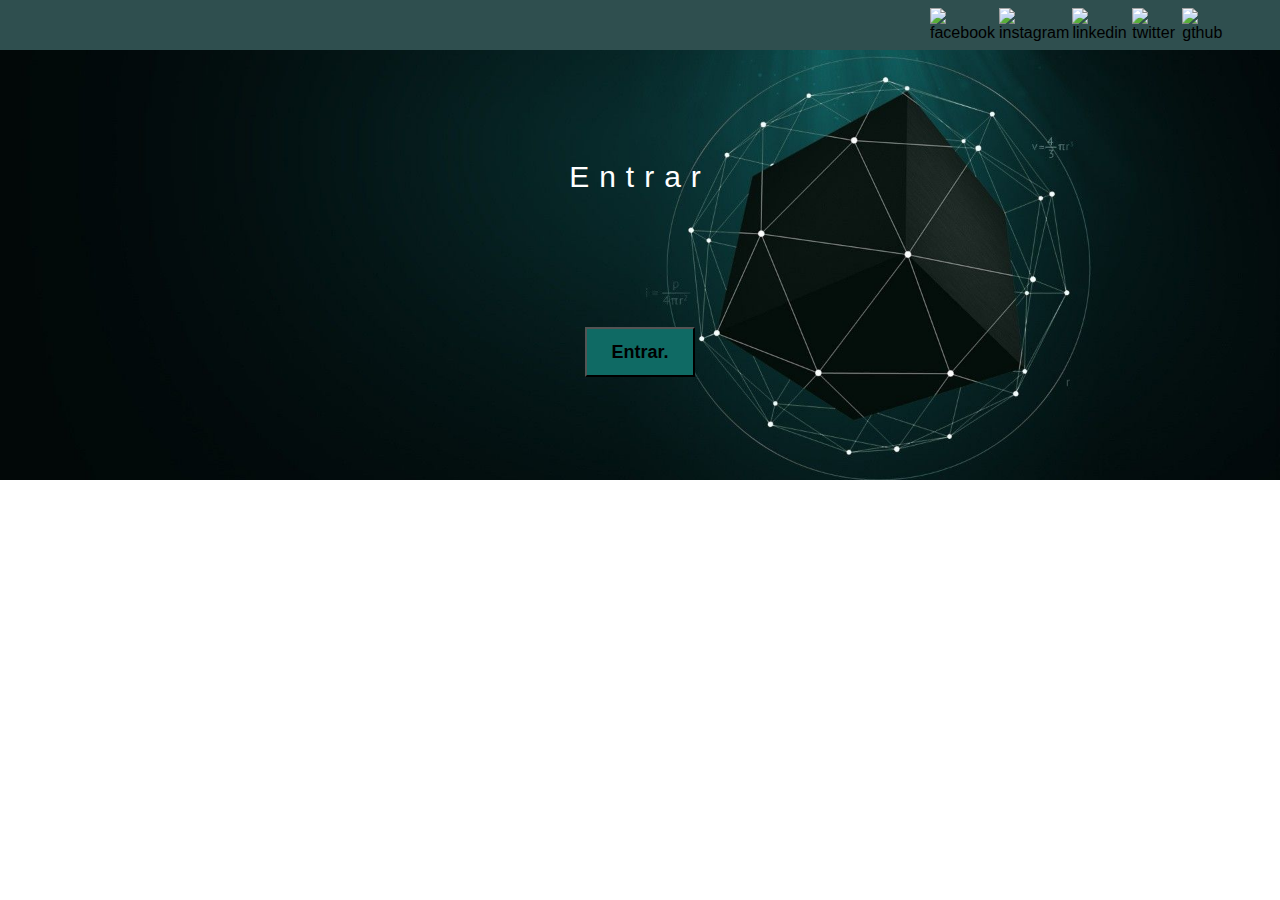
==== index.html @ 62bc81a5 "Aagregando css al index" ====
<!DOCTYPE html>
<html lang="en">
<head>
    <meta charset="UTF-8">
    <link rel="stylesheet" href="estilos/style.css">
    <meta name="viewport" content="width=device-width, initial-scale=1.0">
    <title>My blog</title>
</head>
<body class="home-body">
    <!--Inicio del header-->
    <header>
        <!--Iconos-->
        <section class="header-icons">
            <div class="icons">
                <a href=""><img src="imagenes/facebook.png" alt="facebook"></a>
                <a href=""><img src="imagenes/instagram.png" alt="instagram"></a>
                <a href=""><img src="imagenes/linkedin.png" alt="linkedin"></a>
                <a href=""><img src="imagenes/twitter.png" alt="twitter"></a>
                <a href=""><img src="imagenes/gtihub.png" alt="gthub"></a>
                
            </div>
        </section>
    </header>

    <!--Fin del header-->
    
    <main class="home-main">
        <section>
            <p class="home-main-p">Entrar</p>
            <button class="hom-main-button">
                <a href="main.html">Entrar.</a>
            </button>
        </section>
    </main>

</body>
</html>
---- estilos/style.css ----
body {
    font-family: Arial, Helvetica, sans-serif;
    margin: 0;
    padding: 0;
}

a {
    text-decoration: none;
    display: inline;
    color: #000000;
}

/*Header*/

header {
    width: 100%;
    height: 50px;
    display: grid;
    grid-template-columns: 1fr;
}

header .header-icons {
    width: 100%;
    height: 50px;
    display: grid;
    background-color: #2F4F4F;
}

header .header-icons .icons{
    width: 300px;
    height: auto;
    display: flex;
    justify-items: flex-end;
    align-items: center;
    justify-content: space-between;
    justify-self: end;
    margin-right: 50px;
}

header .header-icons .icons a img{
    height: 40px;
    width: 40px;
}


/*Fin del header*/

/*Body*/

.home-main {
    display: grid;
    grid-template-columns: 1fr 4fr 1fr;
    height: 100%;
    width: 100%;
    background-image: url('../imagenes/background2.jpeg');
    background-position: center;
    background-repeat: no-repeat;
    background-size: 100%;
}

.home-main section{
    display: grid;
    grid-column: 2;
    justify-items: center;
    height: 350px;
    margin-top: 80px;
}

.home-main-p {
    font-size: 30px;
    font-weight: 700px;
    letter-spacing: 10px;
    color: white;
    text-align: center;
}


.home-main button{
    width: 110px;
    height: 50px;
    background: #0F6A64;
    display: grid;
    align-items: center; 
 }

 .home-main button a {
    font-weight: 700;
    font-size: 18px;
 }
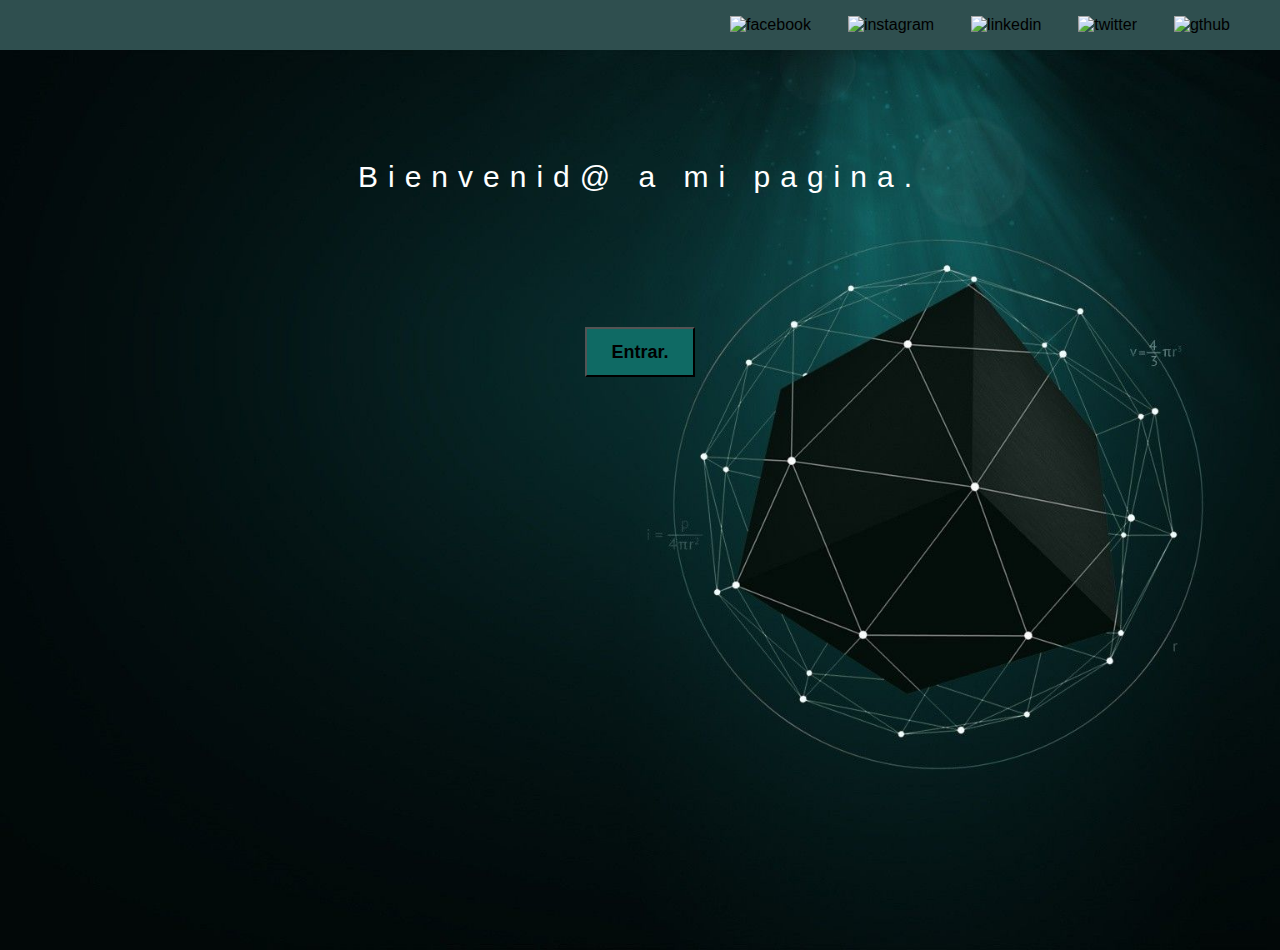
==== commit dd472c29: "Agregando link de redes sociales" ====
--- a/index.html
+++ b/index.html
@@ -12,11 +12,11 @@
         <!--Iconos-->
         <section class="header-icons">
             <div class="icons">
-                <a href=""><img src="imagenes/facebook.png" alt="facebook"></a>
-                <a href=""><img src="imagenes/instagram.png" alt="instagram"></a>
-                <a href=""><img src="imagenes/linkedin.png" alt="linkedin"></a>
-                <a href=""><img src="imagenes/twitter.png" alt="twitter"></a>
-                <a href=""><img src="imagenes/gtihub.png" alt="gthub"></a>
+                <a href="https://www.facebook.com/carlosarturo.carlosarturo/"><img src="imagenes/facebook.png" alt="facebook"></a>
+                <a href="https://www.instagram.com/carturo6/"><img src="imagenes/instagram.png" alt="instagram"></a>
+                <a href="https://www.linkedin.com/in/carturo6/"><img src="imagenes/linkedin.png" alt="linkedin"></a>
+                <a href="https://mobile.twitter.com/carturo_6v"><img src="imagenes/twitter.png" alt="twitter"></a>
+                <a href="https://github.com/carturo6"><img src="imagenes/gtihub.png" alt="gthub"></a>
                 
             </div>
         </section>
@@ -26,7 +26,7 @@
     
     <main class="home-main">
         <section>
-            <p class="home-main-p">Entrar</p>
+            <p class="home-main-p">Bienvenid@ a mi pagina.</p>
             <button class="hom-main-button">
                 <a href="main.html">Entrar.</a>
             </button>
--- a/estilos/style.css
+++ b/estilos/style.css
@@ -8,6 +8,15 @@
     text-decoration: none;
     display: inline;
     color: #000000;
+}
+
+.home-body{
+    /*Sin scroll*/
+    position: fixed;
+    top: 0;
+    bottom: 0;
+    left: 0;
+    right: 0;
 }
 
 /*Header*/
@@ -27,7 +36,7 @@
 }
 
 header .header-icons .icons{
-    width: 300px;
+    width: 500px;
     height: auto;
     display: flex;
     justify-items: flex-end;
@@ -51,11 +60,10 @@
     display: grid;
     grid-template-columns: 1fr 4fr 1fr;
     height: 100%;
-    width: 100%;
     background-image: url('../imagenes/background2.jpeg');
     background-position: center;
     background-repeat: no-repeat;
-    background-size: 100%;
+    background-size: cover;
 }
 
 .home-main section{
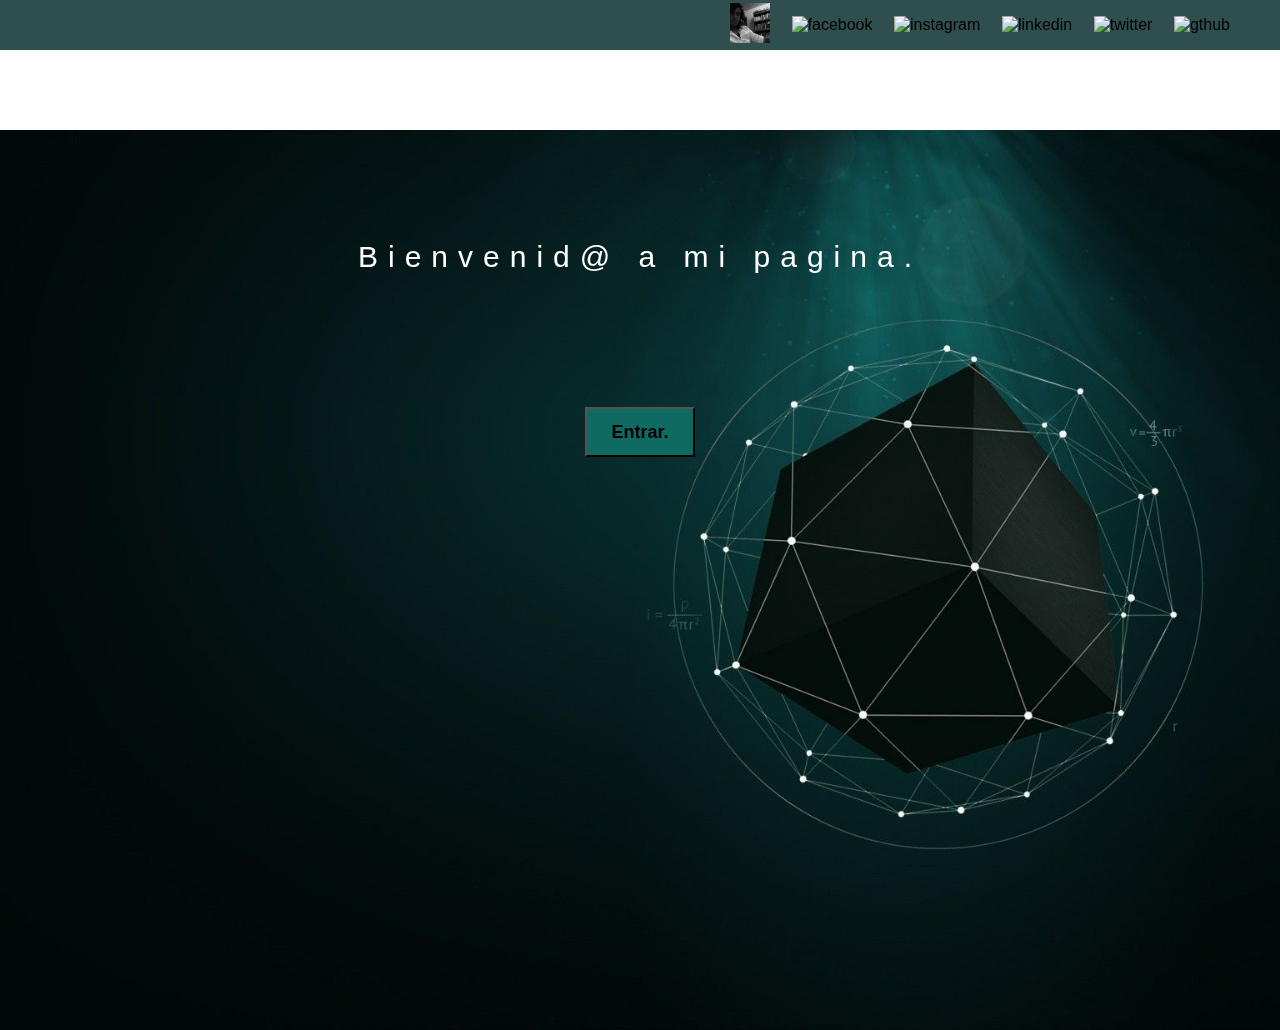
==== commit c5fb5d0f: "Agregando links" ====
--- a/index.html
+++ b/index.html
@@ -4,7 +4,7 @@
     <meta charset="UTF-8">
     <link rel="stylesheet" href="estilos/style.css">
     <meta name="viewport" content="width=device-width, initial-scale=1.0">
-    <title>My blog</title>
+    <title>Carlos</title>
 </head>
 <body class="home-body">
     <!--Inicio del header-->
@@ -12,6 +12,7 @@
         <!--Iconos-->
         <section class="header-icons">
             <div class="icons">
+                <a href="blog.html"><img src="imagenes/my.jpg" alt="me"></a>
                 <a href="https://www.facebook.com/carlosarturo.carlosarturo/"><img src="imagenes/facebook.png" alt="facebook"></a>
                 <a href="https://www.instagram.com/carturo6/"><img src="imagenes/instagram.png" alt="instagram"></a>
                 <a href="https://www.linkedin.com/in/carturo6/"><img src="imagenes/linkedin.png" alt="linkedin"></a>
@@ -28,7 +29,7 @@
         <section>
             <p class="home-main-p">Bienvenid@ a mi pagina.</p>
             <button class="hom-main-button">
-                <a href="main.html">Entrar.</a>
+                <a href="blog.html">Entrar.</a>
             </button>
         </section>
     </main>
--- a/estilos/style.css
+++ b/estilos/style.css
@@ -19,11 +19,17 @@
     right: 0;
 }
 
+.grid-container{
+    max-width: 980px;
+    margin: auto;
+}
+
+
 /*Header*/
 
 header {
     width: 100%;
-    height: 50px;
+    height: 130px;
     display: grid;
     grid-template-columns: 1fr;
 }
@@ -94,4 +100,5 @@
  .home-main button a {
     font-weight: 700;
     font-size: 18px;
- }+ }
+
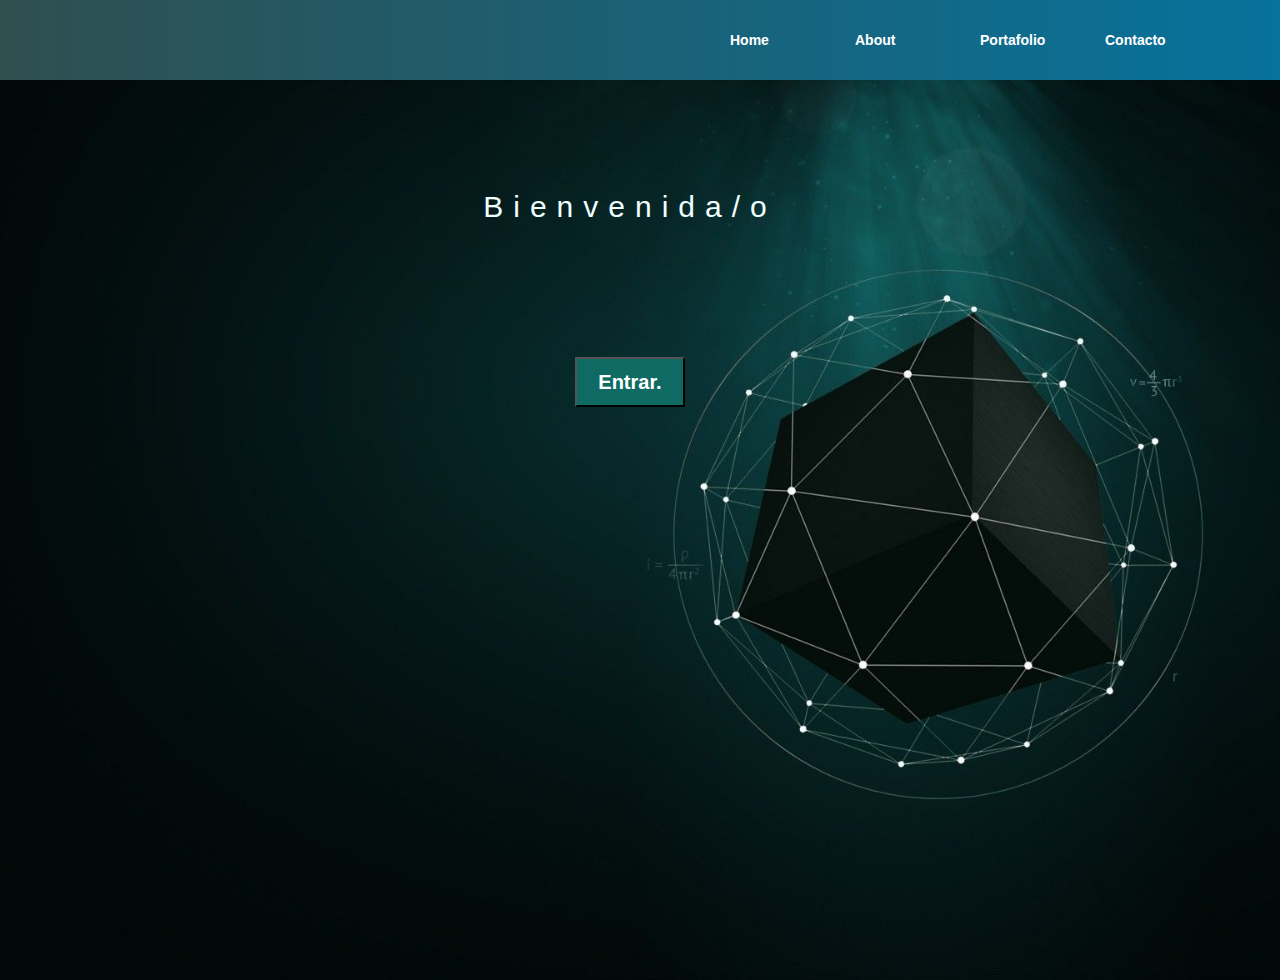
==== commit 7fdb4879: "v2 Agregando imagenes" ====
--- a/index.html
+++ b/index.html
@@ -1,38 +1,29 @@
 <!DOCTYPE html>
 <html lang="en">
 <head>
-    <meta charset="UTF-8">
-    <link rel="stylesheet" href="estilos/style.css">
-    <meta name="viewport" content="width=device-width, initial-scale=1.0">
-    <title>Carlos</title>
+  <meta charset="UTF-8">
+  <meta name="viewport" content="width=device-width, initial-scale=1.0">
+  <link rel="stylesheet" href="estilos/styles.css">
+  <title>Carlos Arturo</title>  
 </head>
-<body class="home-body">
-    <!--Inicio del header-->
-    <header>
-        <!--Iconos-->
-        <section class="header-icons">
-            <div class="icons">
-                <a href="blog.html"><img src="imagenes/my.jpg" alt="me"></a>
-                <a href="https://www.facebook.com/carlosarturo.carlosarturo/"><img src="imagenes/facebook.png" alt="facebook"></a>
-                <a href="https://www.instagram.com/carturo6/"><img src="imagenes/instagram.png" alt="instagram"></a>
-                <a href="https://www.linkedin.com/in/carturo6/"><img src="imagenes/linkedin.png" alt="linkedin"></a>
-                <a href="https://mobile.twitter.com/carturo_6v"><img src="imagenes/twitter.png" alt="twitter"></a>
-                <a href="https://github.com/carturo6"><img src="imagenes/gtihub.png" alt="gthub"></a>
-                
-            </div>
-        </section>
-    </header>
-
-    <!--Fin del header-->
-    
-    <main class="home-main">
-        <section>
-            <p class="home-main-p">Bienvenid@ a mi pagina.</p>
-            <button class="hom-main-button">
-                <a href="blog.html">Entrar.</a>
-            </button>
-        </section>
-    </main>
-
+<body class="index-body">
+  <header>
+    <section class="header-text">
+      <div class="header-pages">
+        <a href="home.html">Home</a>
+        <a href="about.html">About</a>
+        <a href="portafolio.html">Portafolio</a>
+        <a href="contacto.html">Contacto</a>
+      </div>
+    </section>
+  </header> 
+  <main class="index-main">
+    <section>
+      <p class="index-main-p">Bienvenida/o</p>
+      <button class="index-main-button">
+        <a href="home.html">Entrar.</a>
+      </button>
+    </section>    
+  </main>
 </body>
-</html>+</html>
--- a/estilos/styles.css
+++ b/estilos/styles.css
@@ -0,0 +1,227 @@
+/* Estilos */
+body {
+    margin: 0;
+    padding: 0;
+    background-color: #F0FFFF;
+}
+a *{
+    color: white;
+}
+
+@import url('https://fonts.googleapis.com/css?family=Muli&display=swap');
+a {
+    text-decoration: none;
+    display: inline-block;
+    color: white;
+    border-bottom: none;
+    font-family: 'Muli', sans-serif;
+    font-size: 14px;
+}
+header{
+    width: 100%;
+    height: 80px;
+    display: grid;
+    grid-template-columns: 1fr;
+}
+header .header-text{
+    margin-top: 0;
+    width: 100%;
+    height: 80px;
+    display: grid;
+    background-image: linear-gradient(to right, #2F4F4F , rgb(7, 114, 156));
+}
+header .header-pages{
+    width: 500px;
+    height: auto;
+    display: flex;
+    justify-items: flex-end;
+    align-items: center;
+    justify-content: space-between;
+    justify-self: end;
+    margin-right: 50px;
+}
+header .header-pages a{
+    width: 500px;
+    height: 80px;
+    display: flex;
+    justify-items: flex-end;
+    align-items: center;
+    justify-content: space-between;
+    font-family: 'Muli', sans-serif;
+    justify-self: end;
+    margin-right: 50px;
+    font-weight: 700;
+}
+body {
+    margin: 0;
+    padding: 0;
+    background-color: #223838;
+    font-family: Arial, Helvetica, sans-serif;
+}
+a {
+    text-decoration: none;
+    display: inline-block;
+    color: white;
+    border-bottom: none;
+    font-family:Arial, Helvetica, sans-serif;
+    font-size: 14px;
+}
+.index-body{
+    position: fixed;
+    top: 0;
+    bottom: 0;
+    left: 0;
+    right: 0;
+}
+.index-main{
+    display: grid;
+    grid-template-columns: 1fr 4fr 1fr;
+    height: 100%;
+    background-image: url('/img/2.jpeg');
+    background-position: center;
+    background-repeat: no-repeat;
+    background-size: cover;
+}
+.index-main section{
+    display: grid;
+    grid-column: 2;
+    justify-items: center;
+    height: 350px;
+    margin-top: 80px;
+    margin-right: 20px;
+}
+.index-main p{
+    font-size: 30px;
+    font-weight: 700px;
+    letter-spacing: 10px;
+    color: azure;
+    text-align: center;
+}
+.index-main button{
+    width: 110px;
+    height: 50px;
+    background: #0F6A64;
+    display: grid;
+    align-items: center;
+}
+.index-main button a{
+    font-weight: 700;
+    font-size: 20px;
+}
+.grid-container{
+    max-width: 980px;
+    margin: auto;
+}
+
+/* home */
+.home-main{
+    margin: 20px;
+    display: grid;
+    background-color: #2F4F4F;    
+}
+.home-main-new{
+    display: grid;
+    grid-template-columns: 2fr 1fr;
+    grid-template-rows: 2fr;
+}
+.home-main-new h1{
+    margin-left: 30px;
+    font-size: 24px;
+    color: white;
+}
+.home-new-img-container{
+    grid-column: 1;
+    padding: 20px;
+}
+.home-new-img-container img{
+    height: 350px;
+    width: 350px;
+    padding: 10px;
+}
+.home-new-info-container{
+    grid-column: 2;
+    color: white;
+}
+.home-new-info-container p{
+    margin-bottom: 35px;
+    font-family: 'Muli', sans-serif;
+    line-height: 1.8;
+    color: white;
+}
+/*Footer*/
+footer {
+    background-color: #1a2b2b;
+    width: 100%;
+    height: 130px;
+    display: grid;
+    grid-template-columns: 1fr;    
+}
+footer .footer-icons{
+    width: 100%;
+    height: 100px;
+    display: grid;    
+}
+footer .footer-icons .icons{
+    width: 500px;
+    height: auto;
+    display: flex;
+    justify-items: flex-end;
+    align-items: center;
+    justify-content: space-between;
+    justify-self: center;
+    margin-right: 50px;
+    margin-top: 40px;
+}
+footer .footer-icons .icons a img{
+    height: 40px;
+    width: 40px;
+}
+
+/*Titulo*/
+.name-container{
+    width: 100%;
+    height: 100px;
+    margin: 50px;
+}
+.name-container .name h1{
+    text-align: center;
+    font-size: 74px;
+    color: #F0FFFF;
+    letter-spacing: 8px;
+}
+
+/* Estilos About */
+.about-me {
+    width: 100%;
+    height: 400px;
+    background-color: #203131;
+}
+
+.about-me .aboutme-container{
+    width: 100%;
+    display: grid;
+    grid-template-columns: 1fr 1fr;
+}
+.aboutme-content{
+    width: 100%;    
+    height: 80%;
+    margin: 50px;
+}
+.aboutme-content p{
+    text-align: left;
+    color: #F0FFFF;
+    font-size: 14;
+    letter-spacing: 5px;
+}
+.aboutme-image{
+    width: 100%;
+    height: 80%;
+    margin: 50px;
+}
+.aboutme-image img{
+    float: right;
+    align-self: center;
+    width: 300px;
+    height: 300px;
+    margin-left: 10vw;
+}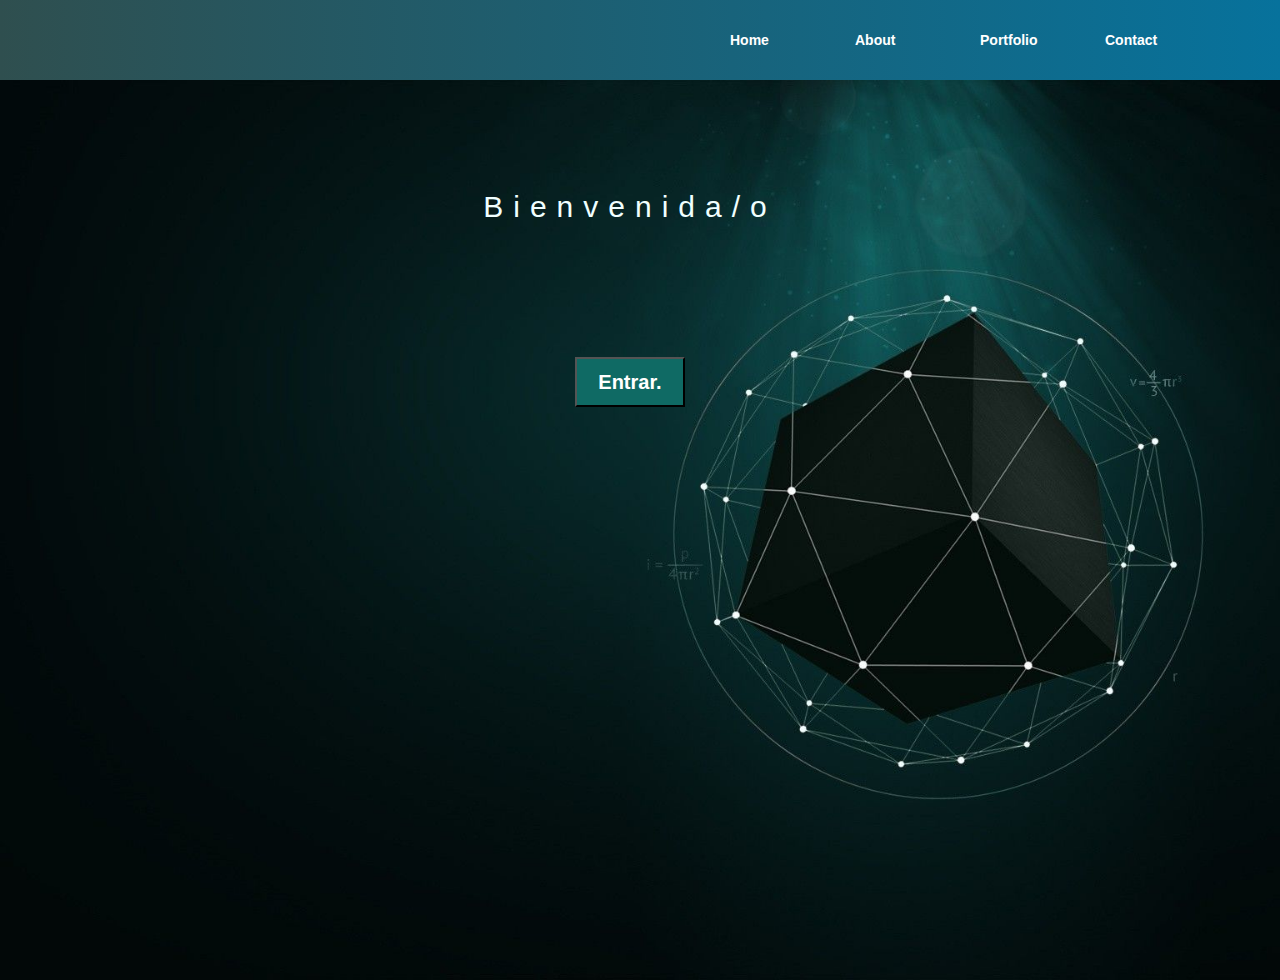
==== commit c80352ff: "v2 Agregando contenido." ====
--- a/index.html
+++ b/index.html
@@ -12,8 +12,8 @@
       <div class="header-pages">
         <a href="home.html">Home</a>
         <a href="about.html">About</a>
-        <a href="portafolio.html">Portafolio</a>
-        <a href="contacto.html">Contacto</a>
+        <a href="portafolio.html">Portfolio</a>
+        <a href="contacto.html">Contact</a>
       </div>
     </section>
   </header> 
